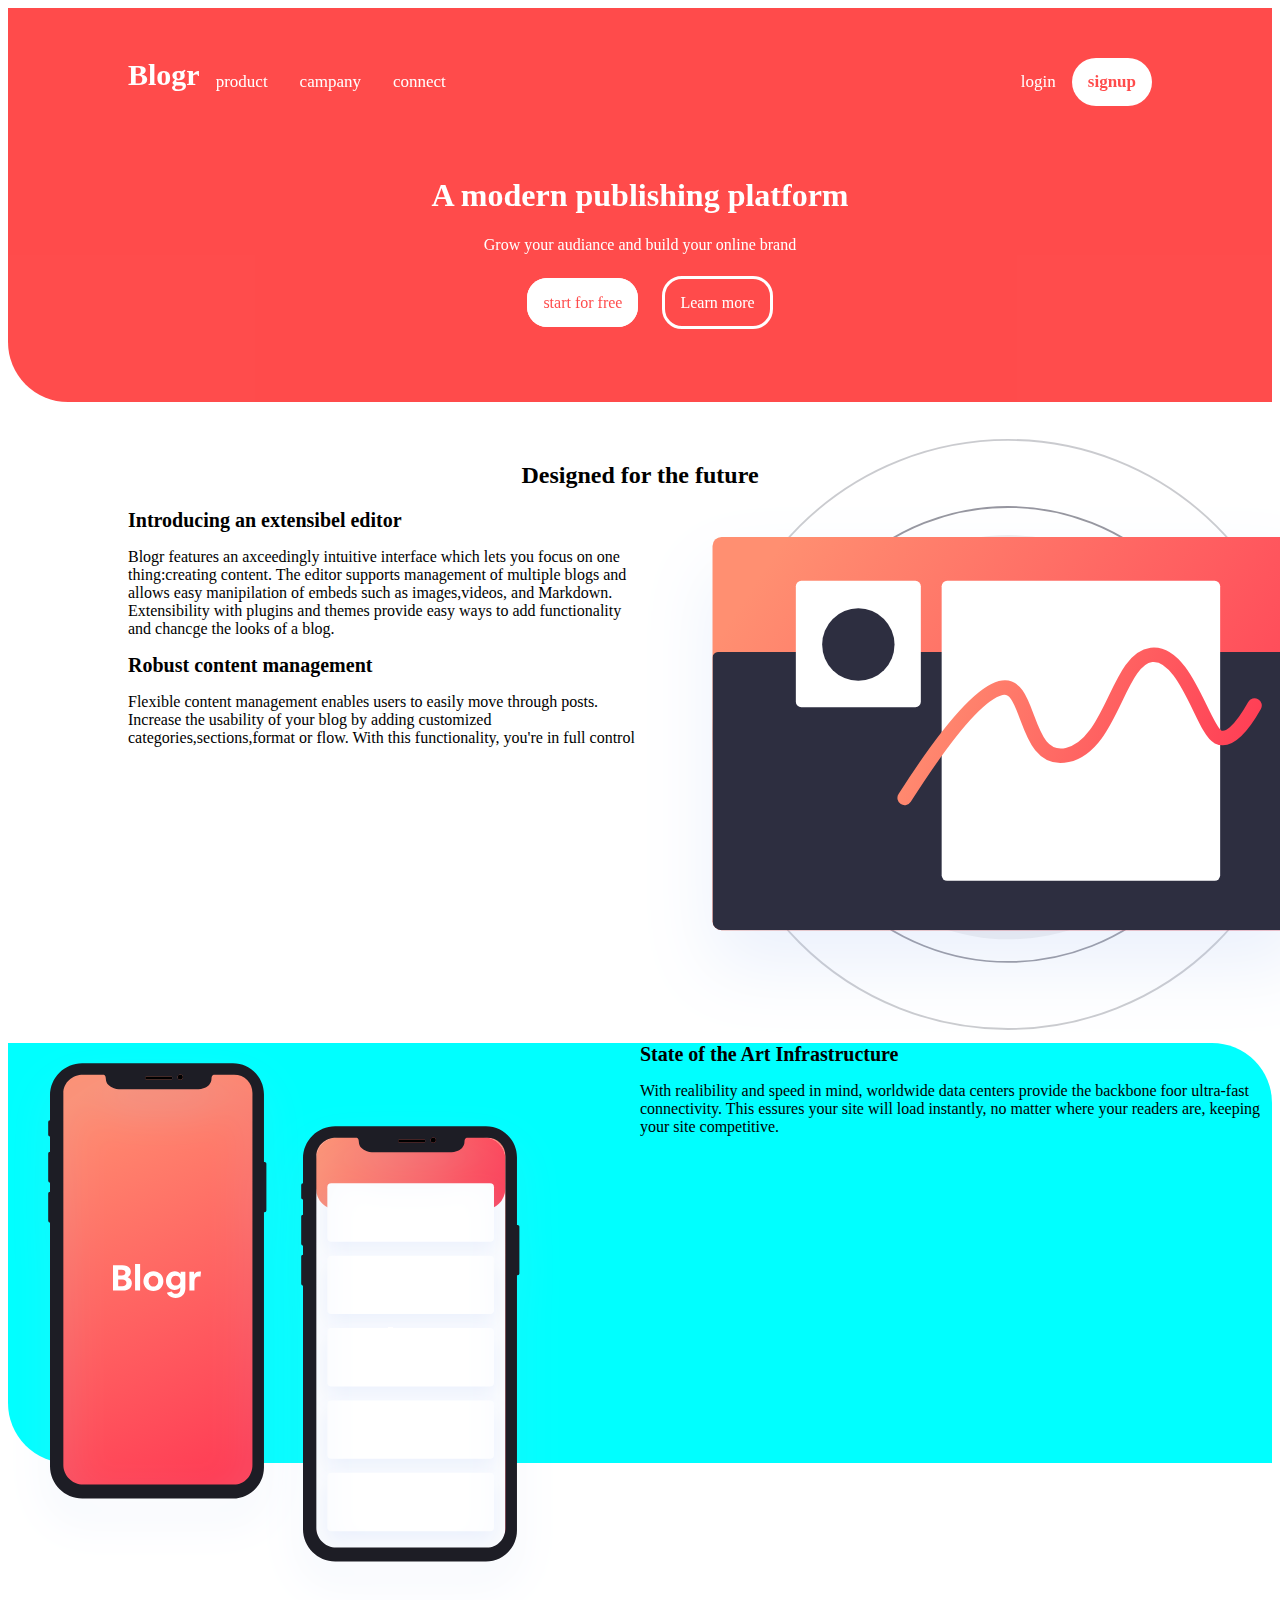
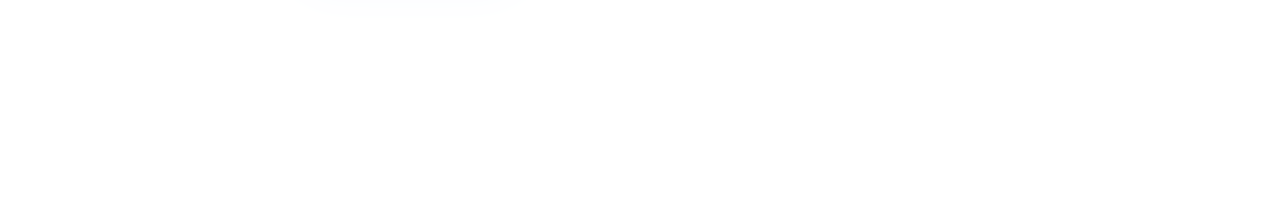
==== index1.html @ a350f227 "second assignment" ====
<!DOCTYPE html>
<html>
<head>

    <link rel="stylesheet"type="text/css" href="syless.css" />

</head>
<body>
<div class="main">
<div class="header">
<div class="topnav" >
  <span class="logo">Blogr</span>
 
  <div class="dropdown">
    <button class="dropbtn">product 
      <i class="fa fa-caret-down"></i>
    </button>
    <div class="dropdown-content">
      <a href="#">Link 1</a>
      <a href="#">Link 2</a>
      <a href="#">Link 3</a>
    </div>
  </div> 
  <div class="dropdown">
        <button class="dropbtn">campany
          <i class="fa fa-caret-down"></i>
        </button>
        <div class="dropdown-content">
          <a href="#">Link 1</a>
          <a href="#">Link 2</a>
          <a href="#">Link 3</a>
        </div>
      </div>
      <div class="dropdown">
            <button class="dropbtn">connect
              <i class="fa fa-caret-down"></i>
            </button>
            <div class="dropdown-content">
              <a href="#">Link 1</a>
              <a href="#">Link 2</a>
              <a href="#">Link 3</a>
            </div>
          </div>  
  <div class="login">
        <a href="#login">login</a>
        <a href="#signup" class="active">signup</a>
</div>
</div>

<div class="intro">
  <h1>A modern publishing platform</h1>
  <p id="msg">Grow your audiance and build your online brand</p>
  <div class="button">
    <a href="#" class="free">start for free</a>
    <a href="#" class="more">Learn more</a>
  </div>
</div>
 
</div>

<div class="container">
  <h2>Designed for the future</h2>
  <div class="rows">
    <div class="left-side">
      
      <span>Introducing an extensibel editor</span>
      <p>Blogr features an axceedingly intuitive interface which lets you focus on one thing:creating content. The editor supports management of multiple blogs and allows easy manipilation of embeds such as images,videos, and Markdown. Extensibility with plugins and themes provide easy ways to add functionality and chancge the looks of a blog.</p>
    
      <span>Robust  content management</span>
      <p>Flexible content management enables users to easily move through posts. Increase the usability of your blog by adding customized
        categories,sections,format or flow. With this functionality, you're in full control </p>
    
    </div>
    <div class="right-side">
      <img src="assets/images/illustration-editor-mobile.svg" alt="">
    </div>
  </div>


<div class="containers">
<div class="row">
  <div class="leftphoto">
<img src="assets/images/illustration-phones.svg" alt="">
  </div>

  <div class="righttext">
    <span>State of the Art Infrastructure</span>
    <p>With realibility and speed in mind, worldwide data centers provide the backbone foor ultra-fast connectivity. This essures your site will load instantly, no matter where your readers are, keeping your site competitive.  </p>
     </div>
</div>

</div>

<div class="containerss">
  <div class="rowss">
    <div class="right-img">
      <img src="illustration-laptop-desktop.svg" alt="">
    </div>
    
  </div>

</div>
  
</div>

</div>
</body>
</html>
---- syless.css ----
.login{
  float: right;
  color: white;
}
.login a {
color: white;
}

.login .active {
background-color: white;
color: red;
font-size: 17px;
font-weight: bold;
border-radius: 25px;

}
.header {
    background-color: red;
    padding: 50px 120px;
    opacity: 0.7;
    border-bottom-left-radius: 60px;

}
.topnav {
overflow: hidden;
}
.logo {
    font-size: 30px;
    font-weight: bold;
    float: left;
    color: white;
}

.main{
  height: 420px;
  border-radius: 20px;
  background-color: white;
  background-image: url(bg-pattern-intro.svg);
  background-position: top;
  background-repeat: no-repeat;
}
h1 {
text-align: center;
color: white;
font-weight: bold;
padding-top: 50px;
}

#msg {
text-align: center;
color: white;
}
.button {
text-align: center;
margin: 40px 0;
}

.free {
background-color: white;
border: solid 1px white;
color: red;
padding: 15px;
border-radius: 20px;
margin-left: 20px;
text-decoration: none;
}

.more {
background-color: red;
border: solid 3px white;
color: white;
padding: 15px;
border-radius: 20px;
margin-left: 20px;
text-decoration: none;
}

.container h2 {
text-align: center;
font-weight: bold;
margin-top: 60px;
}

.rows{
display: grid;
grid-template-columns: 50% 50%;
}

.row{
  display: grid;
  grid-template-columns: 50% 50%;
  }

  .containers{
    height: 420px;
    background-repeat: no-repeat;
    background-color: aqua;
    background-attachment: fixed;
    background-image: url(bg-pattern-intro.svg);
    border-bottom-left-radius: 60px;
    border-top-right-radius: 60px;
  }

  .righttext span{
    font-size: 20px;
    font-weight: bold;
  }

  .rowss{
    height: 340px;
    display: grid;
    grid-template-columns: 50% 50%;
    }
    

.left-side {
padding-left: 120px;
}

.left-side span {
font-size: 20px;
font-weight: bold;
text-align: center;
}

.right-side img {
margin-top: -70px;

height: 600px;
}

.topnav a {
float: left;
padding: 14px 16px;
text-decoration: none;
font-size: 17px;
}

.dropdown {
float: left;
overflow: hidden;
}

.dropdown .dropbtn {
font-size: 17px;    
border: none;
outline: none;
color: white;
padding: 14px 16px;
background-color: inherit;
font-family: inherit;
margin: 0;
}

.dropdown-content {
display: none;
position: absolute;
background-color: #f9f9f9;
min-width: 160px;
box-shadow: 0px 8px 16px 0px rgba(0,0,0,0.2);
z-index: 1;
}

.dropdown-content a {
float: none;
color: black;
padding: 12px 16px;
text-decoration: none;
display: block;
text-align: left;
}

.topnav a:hover, .dropdown:hover .dropbtn {
background-color: #555;
color: white;
}

.dropdown-content a:hover {
background-color: #ddd;
color: black;
}

.dropdown:hover .dropdown-content {
display: block;
}
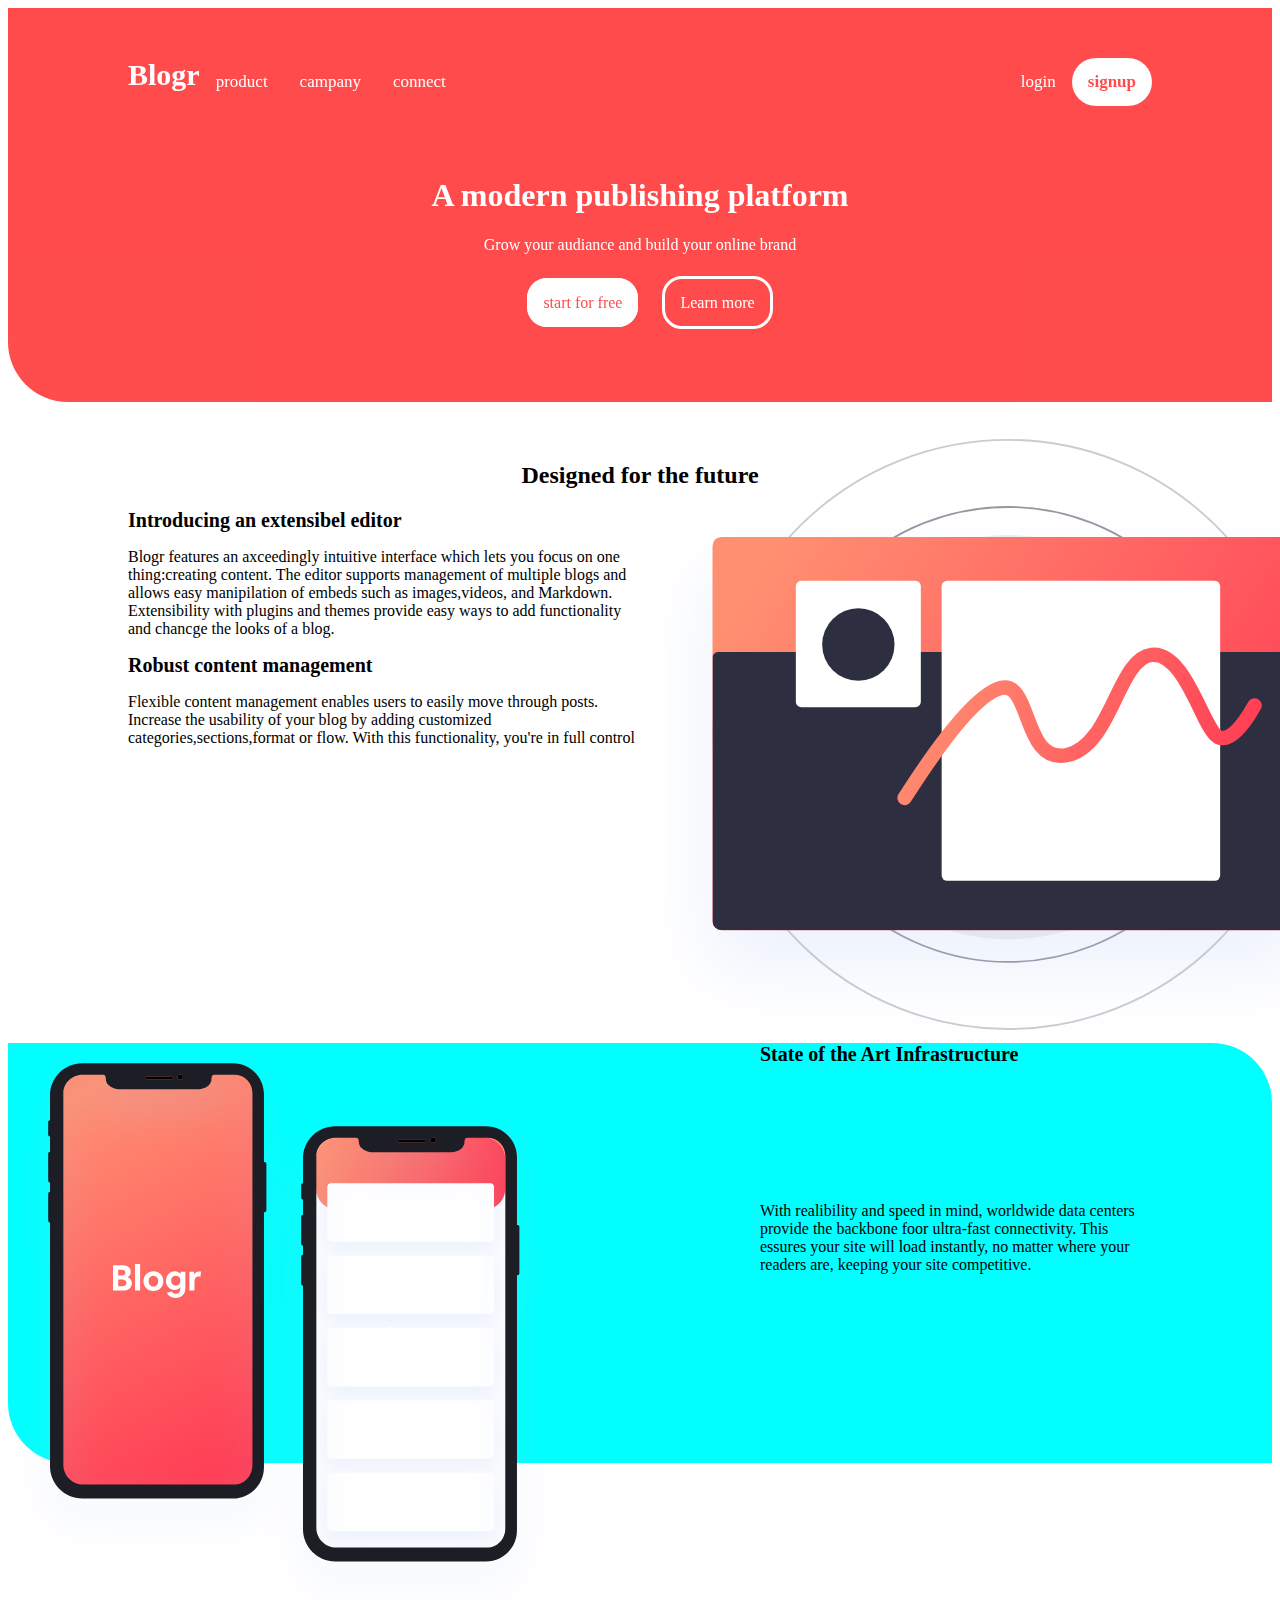
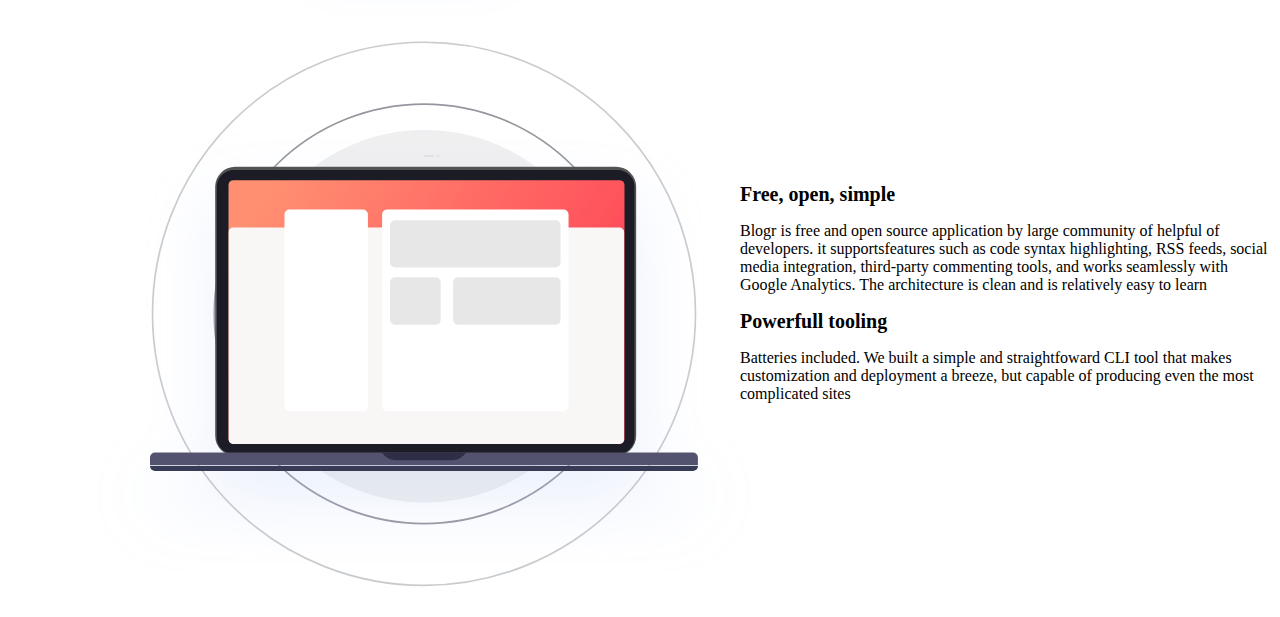
==== commit 03119d49: "continuing blog project" ====
--- a/index1.html
+++ b/index1.html
@@ -91,16 +91,26 @@
 
 </div>
 
-<div class="containerss">
-  <div class="rowss">
-    <div class="right-img">
-      <img src="illustration-laptop-desktop.svg" alt="">
+<div class="container">
+  <div class="rows">
+
+      <div class="leftdeskphoto">
+          <img src="assets/images/illustration-laptop-mobile.svg" alt="">
+        </div>
+    <div class="righttxt">
+      
+      <span>Free, open, simple</span>
+      <p>Blogr is free and open source application by large community of helpful of developers. it supportsfeatures such as code syntax highlighting, RSS feeds, social media integration, third-party commenting tools, and works seamlessly with Google Analytics. The architecture is clean and is relatively easy to learn
+      </p>
+    
+      <span>Powerfull tooling</span>
+      <p>Batteries included. We built a simple and straightfoward CLI tool that makes customization and deployment a breeze, but capable of producing even the most complicated sites </p>
+    
     </div>
-    
+   
   </div>
 
-</div>
-  
+
 </div>
 
 </div>
--- a/syless.css
+++ b/syless.css
@@ -104,6 +104,12 @@
   .righttext span{
     font-size: 20px;
     font-weight: bold;
+    padding: 120px;
+  }
+
+  .righttext p{
+    
+    padding: 120px;
   }
 
   .rowss{
@@ -127,6 +133,23 @@
 margin-top: -70px;
 
 height: 600px;
+}
+
+.leftdeskphoto img {
+  margin-top: 150px;
+height: 600px;
+left:20px ;
+}
+
+.righttxt{
+
+  padding-left: 100px;
+  margin-top: 320px;
+}
+
+.righttxt span{
+  font-size: 20px;
+    font-weight: bold;
 }
 
 .topnav a {
